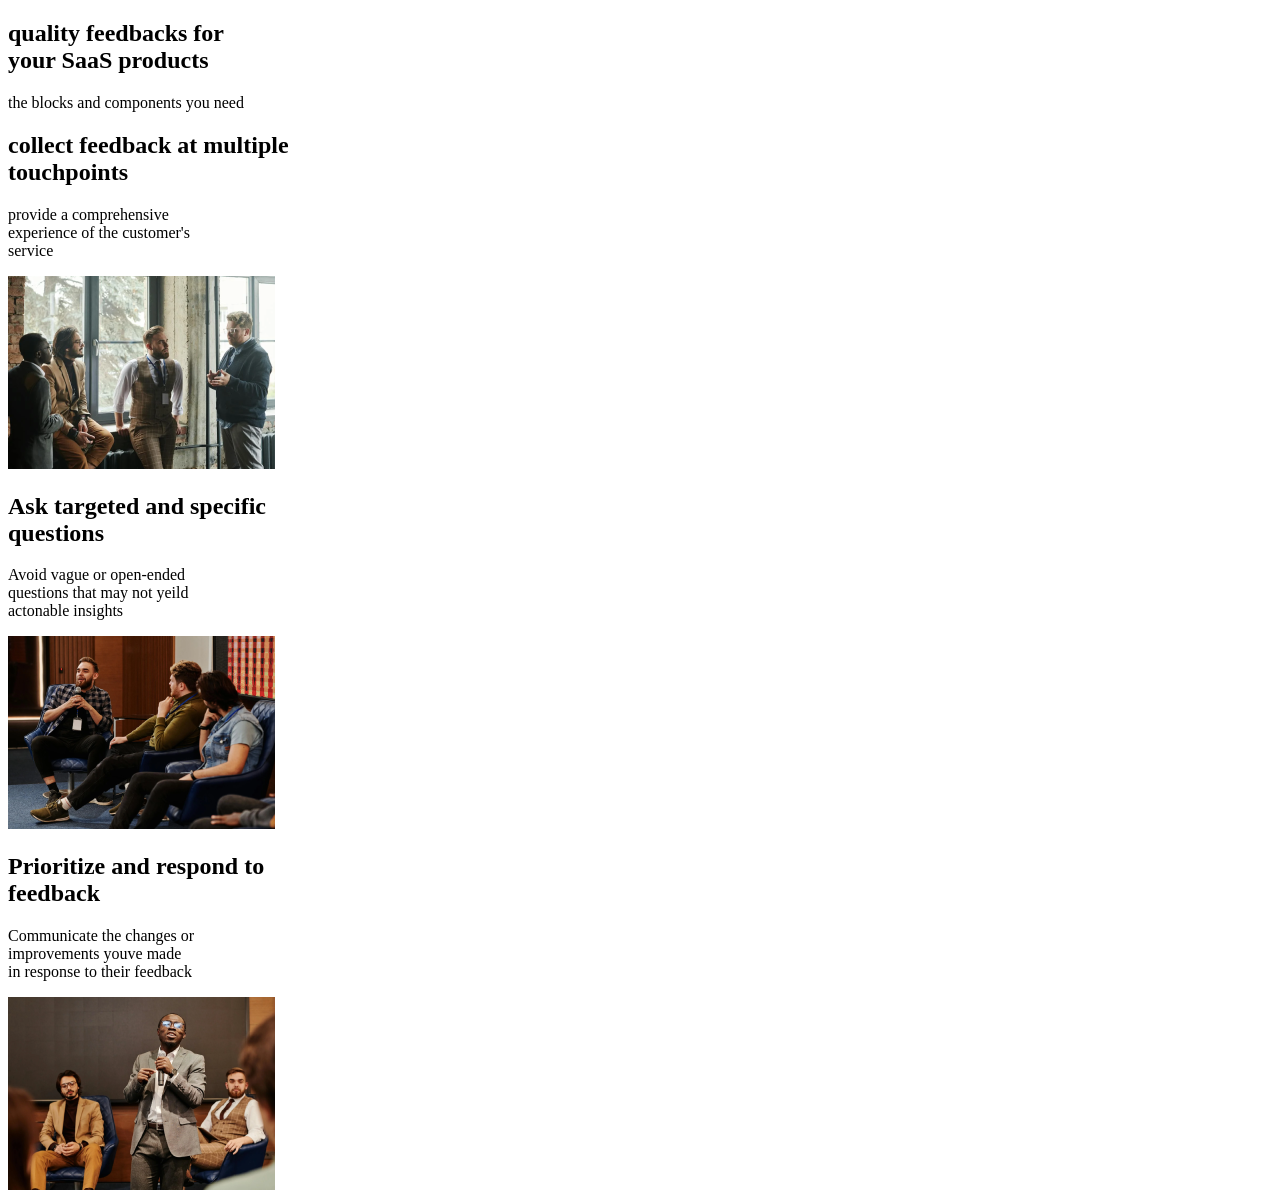
==== index.html @ 9ed0da70 "Initial project state" ====
<!DOCTYPE html>
<html lang="en">
<head>
    <meta charset="UTF-8">
    <meta name="viewport" content="width=device-width, initial-scale=1.0">
    <title>Practice web</title>
    <link rel="stylesheet" href="sf.css">
</head>
<body> 
    <header>
        <h2>quality feedbacks for<br> your SaaS products</h2>
        <p> the blocks and components you need</p>
    </header>
      <div class="section-container">
      <div class="section1">
        <h2>collect feedback at multiple<br> touchpoints</h2>
        <p>provide a comprehensive<br> experience of the customer's<br> service</p>
      <img src="simple-feature-section-master/resources/photo_2.png" alt="Feedback Image">
</div>
    
      <div class="section2">
        <h2>Ask targeted and specific<br> questions</h2>
        <p>Avoid vague or open-ended<br> questions that may not yeild<br> actonable insights</p>
      <img src="simple-feature-section-master/resources/photo_1.png" alt="Feedback Image">
</div>

      <div class="section3">
        <h2>Prioritize and respond to<br> feedback</h2>
        <p>Communicate the changes or<br> improvements youve made<br> in response to their feedback</p>
      <img src="simple-feature-section-master/resources/photo_3.png" alt="Feedback Image">
</div>


</div>

  </body>
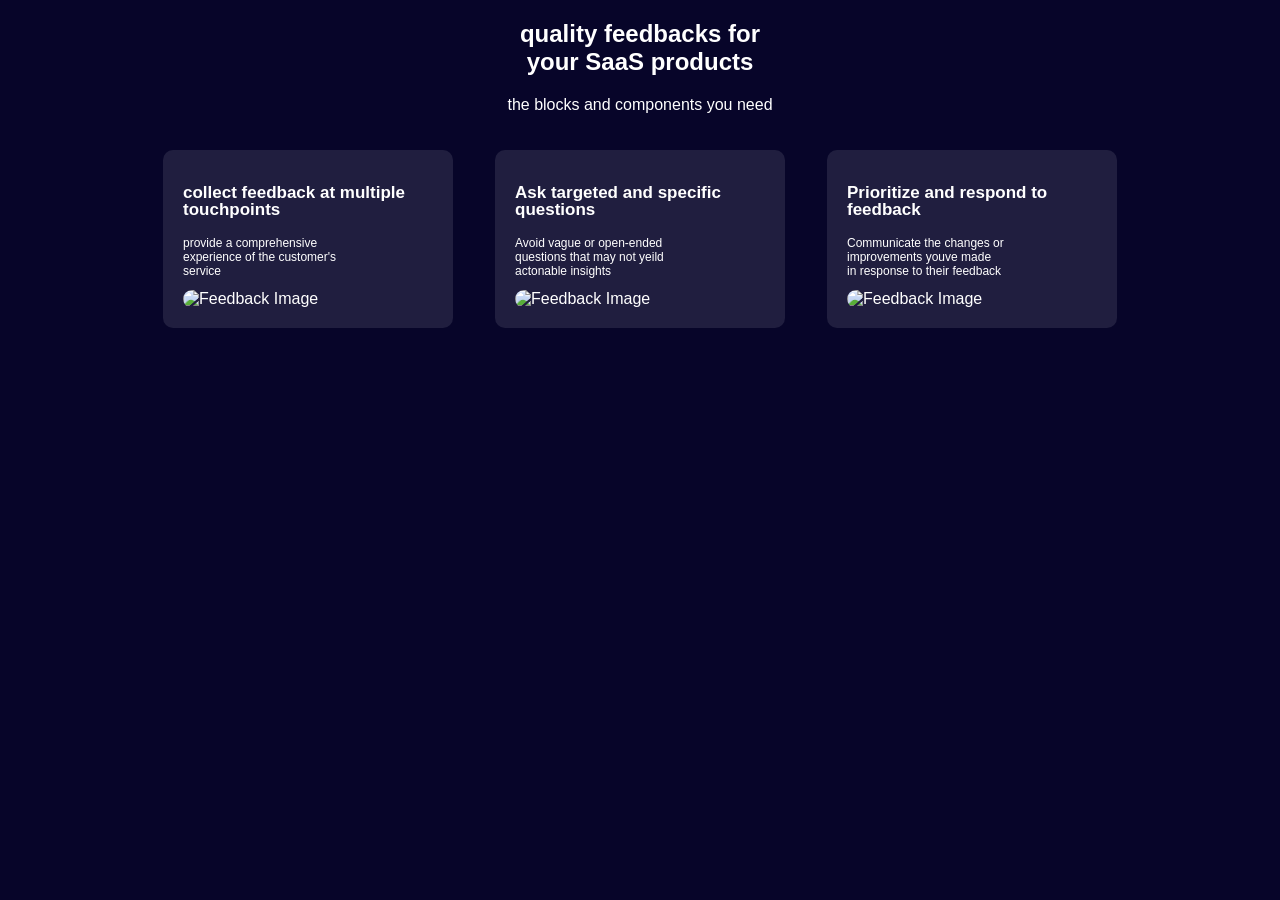
==== commit f2699398: "Update feature sections and add Mafia site" ====
--- a/index.html
+++ b/index.html
@@ -4,7 +4,7 @@
     <meta charset="UTF-8">
     <meta name="viewport" content="width=device-width, initial-scale=1.0">
     <title>Practice web</title>
-    <link rel="stylesheet" href="sf.css">
+    <link rel="stylesheet" href="style.css">
 </head>
 <body> 
     <header>
--- a/style.css
+++ b/style.css
@@ -0,0 +1,47 @@
+
+
+body {
+  background-color: rgb(7, 5, 41);
+  font-family: sans-serif;
+  color: white;
+}
+header h2 {
+  color: white;
+  text-align: center;
+}
+header p {
+  color: white;
+  text-align: center;
+}
+.section1, .section2, .section3 {
+  background-color: rgba(255, 255, 255, 0.1);
+  margin: 20px;
+  padding: 20px;
+  border-radius: 10px;
+  display: flex;
+  flex-direction: column;
+  text-align:left;
+ 
+}
+.section-container {
+  display: flex;
+  justify-content: center;
+  gap: 2px;
+  flex-wrap: wrap;
+}
+.section1 h2, .section2 h2, .section3 h2 {
+  color: white;
+  font-size: 17px;
+  line-height: 1.0;
+  
+}
+.section1 p, .section2 p, .section3 p{
+  font-size: 12px;
+  margin-top:4px;
+}
+.section1 img, .section2 img, .section3 img {
+  width: 100%;
+  height: auto;
+  border-radius: 10px;
+  width: 250px;
+}  
